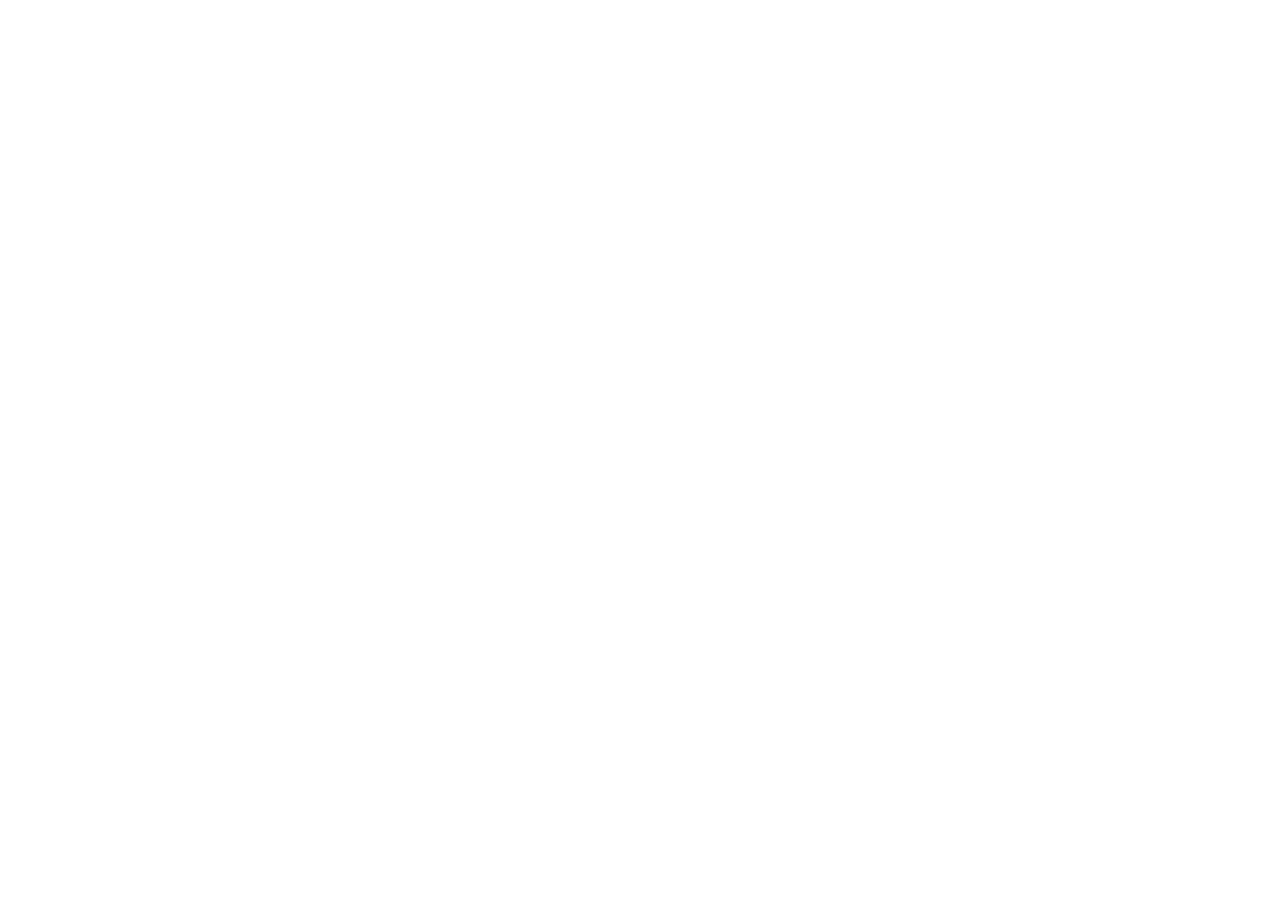
==== CreateSidebar/index.html @ ac3ab8a6 "Add event onclick in demo/Shoes Website" ====
<!DOCTYPE html>
<html lang="en">
<head>
    <meta charset="UTF-8">
    <meta http-equiv="X-UA-Compatible" content="IE=edge">
    <meta name="viewport" content="width=device-width, initial-scale=1.0">
    <title>Tạo Sidebar</title>
</head>
<body>
    
</body>
</html>
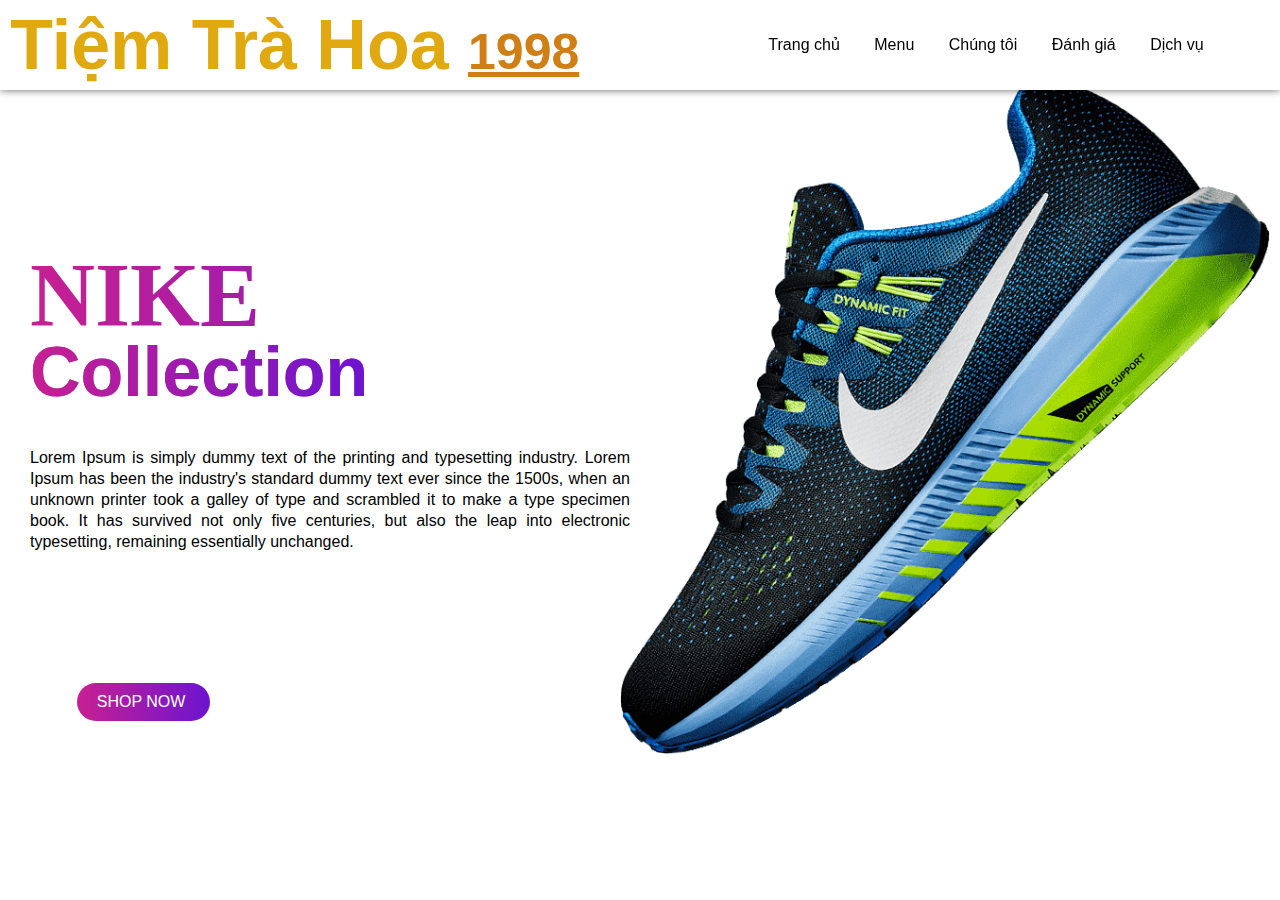
==== commit f711d36e: "Create FF" ====
--- a/CreateSidebar/index.html
+++ b/CreateSidebar/index.html
@@ -4,9 +4,54 @@
     <meta charset="UTF-8">
     <meta http-equiv="X-UA-Compatible" content="IE=edge">
     <meta name="viewport" content="width=device-width, initial-scale=1.0">
-    <title>Tạo Sidebar</title>
+    <title>Tiệm Trà Hoa 1998</title>
+    <link rel="stylesheet" href="https://fonts.googleapis.com/css2?family=Material+Symbols+Rounded:opsz,wght,FILL,GRAD@20..48,100..700,0..1,-50..200" />
+    <link rel="stylesheet" href="style.css">
 </head>
 <body>
+    <section>
+        <nav>
+            <div class="logo">
+                <h1>Tiệm Trà Hoa <span>1998</span></h1>
+            </div>
     
+            <ul class="menu">
+                <li><a href="#Home">Trang chủ</a></li>
+                <li><a href="#Products">Menu</a></li>
+                <li><a href="#About">Chúng tôi</a></li>
+                <li><a href="#Review">Đánh giá</a></li>
+                <li><a href="#Servises">Dịch vụ</a></li>
+            </ul>
+
+            <div class="icon-menu">
+                <span class="material-symbols-rounded">menu</span>
+            </div>
+    
+        </nav>
+
+        <div class="main" id="Home">
+            <div class="main_content">
+                <div class="main_text">
+                    <h1>NIKE<br><span>Collection</span></h1>
+                    <p>
+                        Lorem Ipsum is simply dummy text of the printing and typesetting industry. Lorem Ipsum has 
+                        been the industry's standard dummy text ever since the 1500s, when an unknown printer took 
+                        a galley of type and scrambled it to make a type specimen book. It has survived not only 
+                        five centuries, but also the leap into electronic typesetting, remaining essentially unchanged.
+                    </p>
+                </div>
+                <div class="main_image">
+                    <img src="image/shoes.png">
+                </div>
+            </div>
+
+            <div class="button">
+                <a href="#">SHOP NOW</a>
+                <i class="fa-solid fa-chevron-right"></i>
+            </div>
+        </div>
+    </section>
+
+
 </body>
 </html>--- a/CreateSidebar/style.css
+++ b/CreateSidebar/style.css
@@ -0,0 +1,206 @@
+:root {
+    --primary-color: #e0a90f;
+}
+
+*{
+    margin: 0;
+    padding: 0;
+    box-sizing: border-box;
+    font-family: sans-serif;
+}
+
+html{
+    scroll-behavior: smooth;
+}
+
+::-webkit-scrollbar{
+    width: 10px;
+    height: 10px;
+}
+
+::-webkit-scrollbar-track{
+    border-radius: 5px;
+    box-shadow: inset 0 0 10px rgba(0,0,0,0.25);
+}
+
+::-webkit-scrollbar-thumb{
+    border-radius: 5px;
+    background: linear-gradient(to top, #c72092 , #6c14d0);
+}
+
+section{
+    width: 100%;
+    max-width: 1000px;
+    height: 100vh;
+}
+
+section nav{
+    display: flex;
+    align-items: center;
+    justify-content: space-around;
+    box-shadow: 0 0 8px rgba(0,0,0,0.6);
+    background: white;
+    position: fixed;
+    top: 0;
+    left: 0;
+    right: 0;
+    z-index: 100;
+}
+
+section nav .icon-menu {
+    display: none;
+    cursor: pointer;
+}
+
+section nav .logo{
+    font-size: 35px;
+    color: var(--primary-color);
+    margin: 5px 0;
+    cursor: pointer;
+    position: relative;
+    left: -4%;
+}
+
+section nav .logo span{
+    color: #d07f14;
+    text-decoration: underline;
+    font-size: 50px;
+}
+
+section nav ul{
+    list-style: none;
+}
+
+section nav ul li{
+    display: inline-block;
+    margin: 5px 15px;
+}
+
+section nav ul li a{
+    text-decoration: none;
+    color: black;
+    transition: 0.2s;
+}
+
+section nav ul li a:hover{
+    color: var(--primary-color);
+}
+
+section nav .icons i{
+    margin: 0 4px;
+    cursor: pointer;
+    font-size: 18px;
+    transition: 0.3s;
+}
+
+section nav .icons i:hover{
+    color: #c72092;
+}
+
+section .main .main_content{
+    display: flex;
+    align-items: center;
+    justify-content: space-around;
+}
+
+section .main .main_content .main_text h1{
+    font-size: 90px;
+    line-height: 70px;
+    font-family: pyxidium quick;
+    background: linear-gradient(to right, #c72092,#6c14d0);
+    -webkit-background-clip: text;
+    -webkit-text-fill-color: transparent;
+    position: relative;
+    top: 45px;
+    left: 5%;
+}
+
+section .main .main_content .main_text h1 span{
+    font-size: 70px;
+    background: linear-gradient(to right, #c72092,#6c14d0);
+    -webkit-background-clip: text;
+    -webkit-text-fill-color: transparent;
+}
+
+section .main .main_content .main_text p{
+    width: 600px;
+    text-align: justify;
+    line-height: 21px;
+    position: relative;
+    top: 85px;
+    left: 5%;
+}
+
+section .main .main_content .main_image img{
+    width: 650px;
+    position: relative;
+    left: 20px;
+    top: 75px;
+}
+
+section .main .social_icon{
+    position: absolute;
+    top: 50%;
+    left: 98%;
+    transform: translate(-50%,-50%);
+    font-size: 19px;
+}
+
+section .main .social_icon i{
+    margin: 8px 0;
+    cursor: pointer;
+    transition: 0.3s;
+}
+
+section .main .social_icon i:hover{
+    color: #c72092;
+}
+
+section .main .button{
+    position: absolute;
+    left: 6%;
+    padding: 10px 20px;
+    border-radius: 30px;
+    background: linear-gradient(to right,#c72092 , #6c14d0);
+}
+
+section .main .button a{
+    color: white;
+    text-decoration: none;
+}
+
+section .main .button i{
+    color: white;
+    margin-left: 5px;
+    transition: 0.3s;
+}
+
+section .main .button:hover i{
+    transform: translateX(6px);
+}
+
+@media (max-width: 768px) {
+    nav .logo h1 {font-size: 24px;}
+    nav .logo h1 span {font-size: 28px;}
+    .menu {
+        /* display: none; */
+        position: absolute;
+        display: flex;
+        flex-direction: column;
+        top: 101%;
+        right: 0;
+        padding: 8px 12px;
+        background-color: #fff;
+    }
+    section nav .icon-menu {
+        display: block;
+        position: fixed;
+        right: 10px;
+        top: 10px;
+        transition: .3s;
+    }
+    section nav .icon-menu li{
+        display: block;
+        margin: 8px 0;
+    }
+}